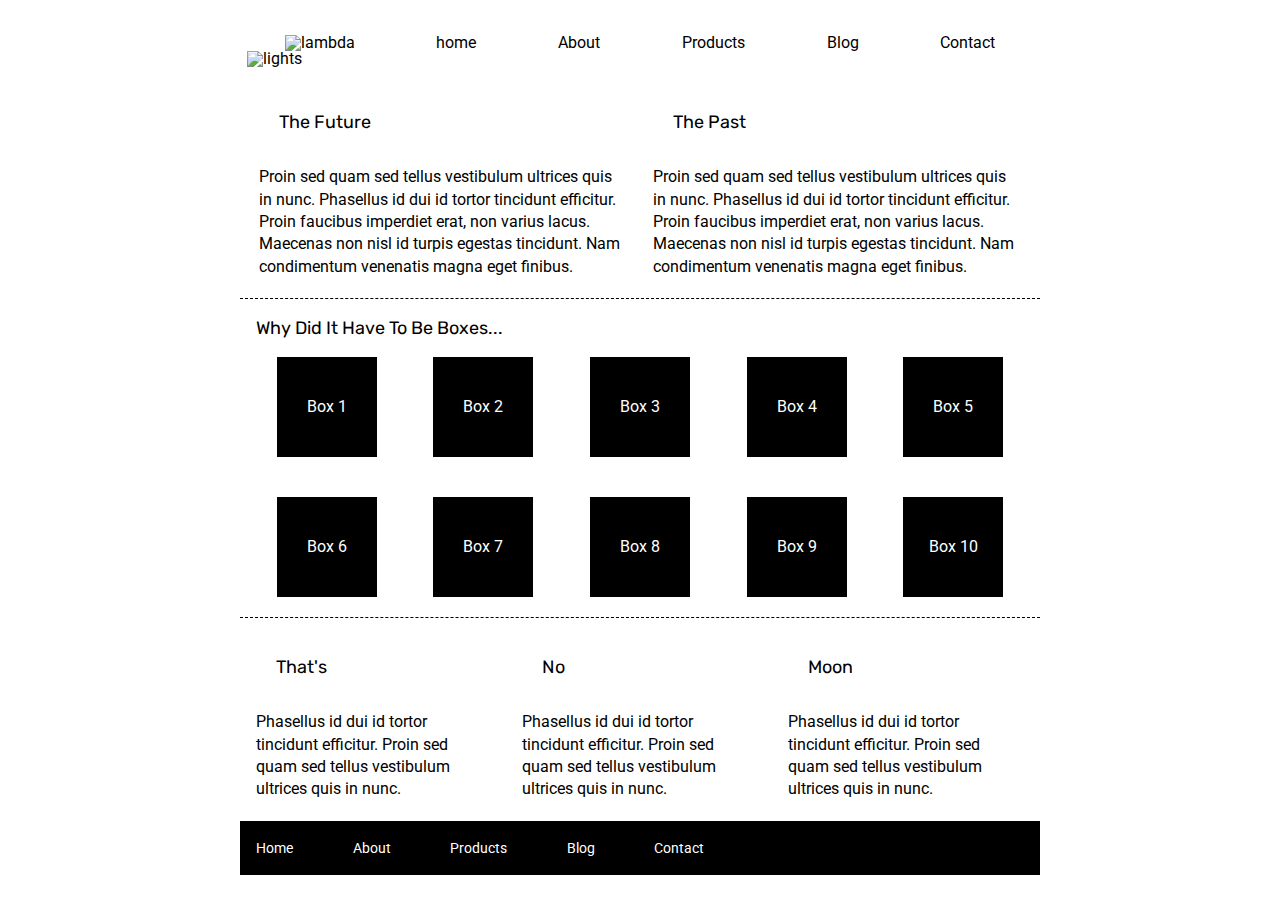
==== index.html @ ded49503 "sprint" ====
<!doctype html>

<html lang="en">

<head>
    <meta charset="utf-8">

    <title>Sprint Challenge - Home</title>

    <link href="https://fonts.googleapis.com/css?family=Roboto|Rubik" rel="stylesheet">
    <link rel="stylesheet" href="css/index.css">

</head>

<body>
    <header>
        <nav class="top">
            <img class="logo" src="img/lambda-black.png" alt="lambda">
            <a href="#">home</a>
            <a href="about.html">About</a>
            <a href="#">Products</a>
            <a href="#">Blog</a>
            <a href="#">Contact</a>
        </nav>
        <section>
            <img class="logo2" src="img/jumbo.jpg" alt="lights">
        </section>
    </header>

    <div class="container">

        <section class="top-content">
            <div class="text-container">
                <h2>The Future</h2>
                <p>Proin sed quam sed tellus vestibulum ultrices quis in nunc. Phasellus id dui id tortor tincidunt
                    efficitur. Proin faucibus imperdiet erat, non varius lacus. Maecenas non nisl id turpis egestas
                    tincidunt. Nam condimentum venenatis magna eget finibus.</p>
            </div>
            <div class="text-container">
                <h2>The Past</h2>
                <p>Proin sed quam sed tellus vestibulum ultrices quis in nunc. Phasellus id dui id tortor tincidunt
                    efficitur. Proin faucibus imperdiet erat, non varius lacus. Maecenas non nisl id turpis egestas
                    tincidunt. Nam condimentum venenatis magna eget finibus.</p>
            </div>
        </section>

        <section class="middle-content">

            <h2>Why Did It Have To Be Boxes...</h2>

            <div class="boxes">
                <div class="box">Box 1</div>
                <div class="box">Box 2</div>
                <div class="box">Box 3</div>
                <div class="box">Box 4</div>
                <div class="box">Box 5</div>
                <div class="box">Box 6</div>
                <div class="box">Box 7</div>
                <div class="box">Box 8</div>
                <div class="box">Box 9</div>
                <div class="box">Box 10</div>
            </div>

        </section>

        <section class="bottom-content">

            <div class="text-container">
                <h2>That's</h2>
                <p>Phasellus id dui id tortor tincidunt efficitur. Proin sed quam sed tellus vestibulum ultrices quis in
                    nunc.</p>
            </div>
            <div class="text-container">
                <h2>No</h2>
                <p>Phasellus id dui id tortor tincidunt efficitur. Proin sed quam sed tellus vestibulum ultrices quis in
                    nunc.</p>
            </div>
            <div class="text-container">
                <h2>Moon</h2>
                <p>Phasellus id dui id tortor tincidunt efficitur. Proin sed quam sed tellus vestibulum ultrices quis in
                    nunc.</p>
            </div>

        </section>

        <footer>
            <nav>
                <a href="#">Home</a>
                <a href="#">About</a>
                <a href="#">Products</a>
                <a href="#">Blog</a>
                <a href="#">Contact</a>
            </nav>
        </footer>
    </div><!-- container -->
</body>

</html>
---- css/index.css ----
/* http://meyerweb.com/eric/tools/css/reset/ 
   v2.0 | 20110126
   License: none (public domain)
*/

html, body, div, span, applet, object, iframe,
h1, h2, h3, h4, h5, h6, p, blockquote, pre,
a, abbr, acronym, address, big, cite, code,
del, dfn, em, img, ins, kbd, q, s, samp,
small, strike, strong, sub, sup, tt, var,
b, u, i, center,
dl, dt, dd, ol, ul, li,
fieldset, form, label, legend,
table, caption, tbody, tfoot, thead, tr, th, td,
article, aside, canvas, details, embed, 
figure, figcaption, footer, header, hgroup, 
menu, nav, output, ruby, section, summary,
time, mark, audio, video {
	margin: 0;
	padding: 0;
	border: 0;
	font-size: 100%;
	font: inherit;
	vertical-align: baseline;
}
/* HTML5 display-role reset for older browsers */
article, aside, details, figcaption, figure, 
footer, header, hgroup, menu, nav, section {
	display: block;
}
body {
    line-height: 1;
    width: 1024px;
	padding: 35px 75px;
	margin: 0 auto;
}

.container about-page {
    line-height: 1;
    width: 1024px;
	padding: 35px 75px;
    margin: 0 auto;
    display: flex;
    justify-content: space-around;

}

.top1 {
    display: flex;
    flex-direction: row;
    flex-wrap: wrap;
}

.phone {
    display: flex;
    flex-direction: column;
    width: 50%;
    padding-right: 30px;
    padding-top: 30px;

}


ol, ul {
	list-style: none;
}
blockquote, q {
	quotes: none;
}
blockquote:before, blockquote:after,
q:before, q:after {
	content: '';
	content: none;
}
table {
	border-collapse: collapse;
	border-spacing: 0;
}

* {
    box-sizing: border-box;
}

html, body {
    height: 100%;
    font-family: 'Roboto', sans-serif;
}

.top, .logo {
        display: flex;
        justify-content: space-evenly;       
}



nav a {
	color: black;
	text-decoration: none;
}

.logo2 {
    padding-bottom: 3%;
    margin-left: 5%;
}

h1, h2, h3, h4, h5 {
    font-size: 18px;
    margin-bottom: 15px;
    font-family: 'Rubik', sans-serif;
}

p {
    line-height: 1.4;
}

.container {
    width: 800px;
    margin: 0 auto;
}

.top-content {
    display: flex;
    flex-wrap: wrap;
    justify-content: space-evenly;
    margin-bottom: 20px;
    border-bottom: 1px dashed black;
}

.top-content .text-container {
    width: 48%;
    padding: 0 1%;
    padding-bottom: 20px;  
}

.middle-content {
    margin-bottom: 20px;
    border-bottom: 1px dashed black;
}

.middle-content h2 {
    padding: 0 2%;
    margin-bottom: 0;
}

.middle-content .boxes {
    display: flex;
    flex-wrap: wrap;
    justify-content: space-evenly;
}

.middle-content .boxes .box {
    width: 12.5%;
    height: 100px;
    background: black;
    margin: 20px 2.5%;
    color: white;
    display: flex;
    align-items: center;
    justify-content: center;
}
button {
	font-family: 'Titillium Web', sans-serif;
	/* display: inline-block; */
	border: 1px solid black;
	font-size: 15px;
	font-weight: none;
	width: 44%;
	height: 30px;
	text-align: center;
	line-height: 10px;
    background-color: #fff;
    border-radius: 10px;
    margin-bottom: 30px;
    margin-top: 20px;
 
}
.phone{
        border-bottom: 3px dotted #000;
        padding-top: 35px;
        margin-top: 35px;
}



h2{
    padding: 20px;
}

.bottom-content {
    display: flex;
    margin: 0 2% 20px;
    justify-content: space-around;
}

.bottom-content .text-container {
    padding-right: 4%;
}

.bottom-content .text-container:last-child {
    padding-right: 0;
}

footer {
    width: 100%;
    background: black;
}

footer nav {
    width: 60%;
    display: flex;
    justify-content: space-between;
    align-items: center;
    padding: 20px 2%;
    font-size: 14px;
}

footer nav a {
    color: white;
    text-decoration: none;
}
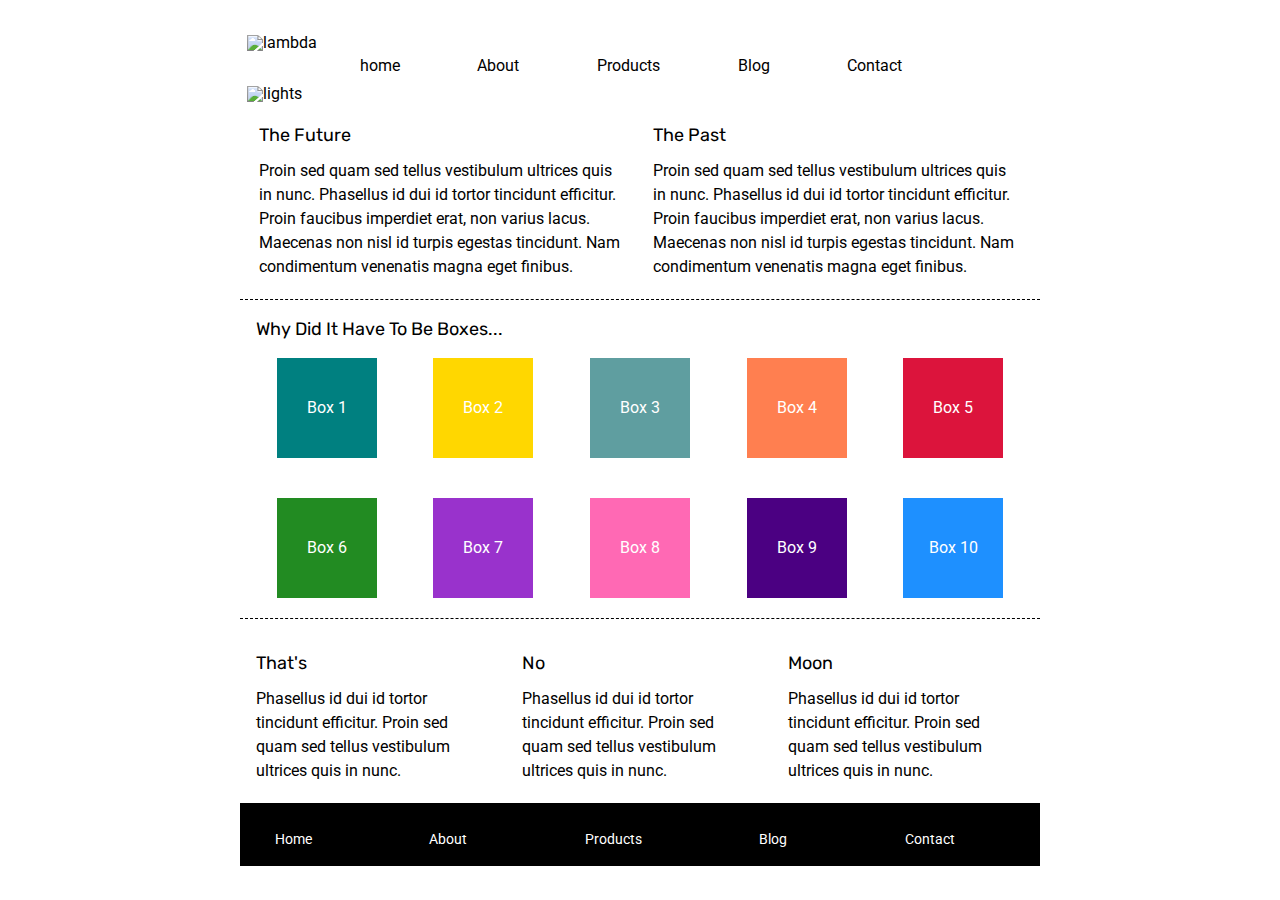
==== commit 77897356: "sprint retest" ====
--- a/index.html
+++ b/index.html
@@ -14,14 +14,18 @@
 
 <body>
     <header>
-        <nav class="top">
-            <img class="logo" src="img/lambda-black.png" alt="lambda">
-            <a href="#">home</a>
-            <a href="about.html">About</a>
-            <a href="#">Products</a>
-            <a href="#">Blog</a>
-            <a href="#">Contact</a>
-        </nav>
+        <section class="flex">
+            <div class="alone">
+                <img class="logo" src="img/lambda-black.png" alt="lambda">
+            </div>
+            <nav class="top">
+                <a href="#">home</a>
+                <a href="about.html">About</a>
+                <a href="products.html">Products</a>
+                <a href="#">Blog</a>
+                <a href="#">Contact</a>
+            </nav>
+        </section>
         <section>
             <img class="logo2" src="img/jumbo.jpg" alt="lights">
         </section>
@@ -49,16 +53,16 @@
             <h2>Why Did It Have To Be Boxes...</h2>
 
             <div class="boxes">
-                <div class="box">Box 1</div>
-                <div class="box">Box 2</div>
-                <div class="box">Box 3</div>
-                <div class="box">Box 4</div>
-                <div class="box">Box 5</div>
-                <div class="box">Box 6</div>
-                <div class="box">Box 7</div>
-                <div class="box">Box 8</div>
-                <div class="box">Box 9</div>
-                <div class="box">Box 10</div>
+                <div class="box box-1">Box 1</div>
+                <div class="box box-2">Box 2</div>
+                <div class="box box-3">Box 3</div>
+                <div class="box box-4">Box 4</div>
+                <div class="box box-5">Box 5</div>
+                <div class="box box-6">Box 6</div>
+                <div class="box box-7">Box 7</div>
+                <div class="box box-8">Box 8</div>
+                <div class="box box-9">Box 9</div>
+                <div class="box box-10">Box 10</div>
             </div>
 
         </section>
--- a/css/index.css
+++ b/css/index.css
@@ -86,11 +86,24 @@
     font-family: 'Roboto', sans-serif;
 }
 
-.top, .logo {
+ .flex, .alone, .top { 
         display: flex;
-        justify-content: space-evenly;       
-}
-
+        flex-direction: row;
+ }
+ 
+ .alone {
+     padding-left: 5%;
+     padding-bottom: 4%
+ }
+
+ .top, a { 
+     padding-left: 10px;
+     display: flex;
+     justify-content: space-between;
+     margin-right: 22%;
+     margin-top: 2%;
+     margin-left: 2%;
+ }
 
 
 nav a {
@@ -99,18 +112,26 @@
 }
 
 .logo2 {
-    padding-bottom: 3%;
+    padding-bottom: 1%;
     margin-left: 5%;
+}
+
+.logostretch {
+    width: 90%;
 }
 
 h1, h2, h3, h4, h5 {
     font-size: 18px;
     margin-bottom: 15px;
     font-family: 'Rubik', sans-serif;
+    padding-top: 15px;
+}
+.work {
+    padding-top: 15px;
 }
 
 p {
-    line-height: 1.4;
+    line-height: 1.5;
 }
 
 .container {
@@ -137,6 +158,43 @@
     border-bottom: 1px dashed black;
 }
 
+.about{
+    border-bottom: 1px dashed black;
+    padding-bottom: 30px;
+}
+
+.life {
+    width: 93%;
+}
+
+.life:hover{
+    border: 6px dotted #000405;
+  }
+
+.ai{
+    width: 93%;
+}
+
+.ai:hover{
+    border: 6px dashed rgb(0, 160, 235);
+  }
+
+.person{
+    width: 93%
+}
+
+.person:hover{
+    border: 6px dashed #000203;
+  }
+
+.thinking{
+    width: 93%;
+}
+
+.thinking:hover{
+    border: 6px dotted rgb(0, 160, 235);
+  }
+
 .middle-content h2 {
     padding: 0 2%;
     margin-bottom: 0;
@@ -151,20 +209,50 @@
 .middle-content .boxes .box {
     width: 12.5%;
     height: 100px;
-    background: black;
     margin: 20px 2.5%;
     color: white;
     display: flex;
     align-items: center;
     justify-content: center;
 }
+
+.box-1{
+    background: teal;
+}
+.box-2{
+    background: gold;
+}
+.box-3{
+    background: cadetblue;
+}
+.box-4{
+    background: coral;
+}
+.box-5{
+    background: crimson;
+}
+.box-6{
+    background: forestgreen;
+}
+.box-7{
+    background: darkorchid;
+}
+.box-8{
+    background: hotpink;
+}
+.box-9{
+    background: indigo;
+}
+.box-10{
+    background: dodgerblue;
+}
+
 button {
 	font-family: 'Titillium Web', sans-serif;
-	/* display: inline-block; */
-	border: 1px solid black;
+	border: 3px solid black;
 	font-size: 15px;
 	font-weight: none;
-	width: 44%;
+	width: 33%;
 	height: 30px;
 	text-align: center;
 	line-height: 10px;
@@ -174,16 +262,17 @@
     margin-top: 20px;
  
 }
-.phone{
-        border-bottom: 3px dotted #000;
+.phone {
         padding-top: 35px;
-        margin-top: 35px;
-}
-
-
-
-h2{
-    padding: 20px;
+        margin-top: 15px;
+}
+
+.dot {
+    border-bottom: 1px dashed #000;
+}
+
+.work {
+    padding-bottom: 30px;
 }
 
 .bottom-content {
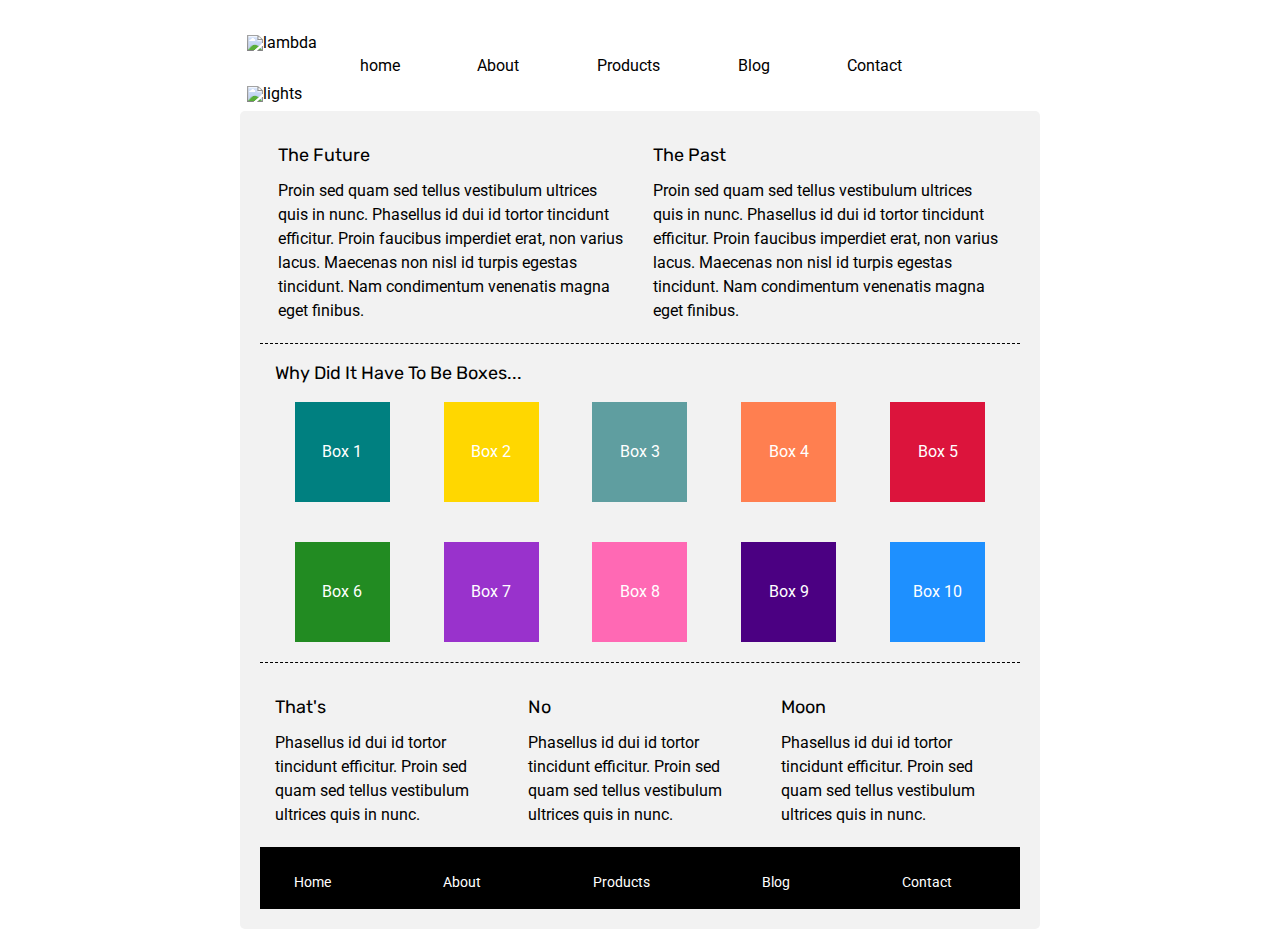
==== commit 814713e4: "add a contact tab" ====
--- a/index.html
+++ b/index.html
@@ -23,7 +23,7 @@
                 <a href="about.html">About</a>
                 <a href="products.html">Products</a>
                 <a href="#">Blog</a>
-                <a href="#">Contact</a>
+                <a href="contact.html">Contact</a>
             </nav>
         </section>
         <section>
--- a/css/index.css
+++ b/css/index.css
@@ -306,4 +306,36 @@
 footer nav a {
     color: white;
     text-decoration: none;
+}
+
+* {box-sizing: border-box;}
+
+input[type=text], select, textarea {
+  width: 100%;
+  padding: 12px;
+  border: 1px solid #ccc;
+  border-radius: 4px;
+  box-sizing: border-box;
+  margin-top: 6px;
+  margin-bottom: 16px;
+  resize: vertical;
+}
+
+input[type=submit] {
+  background-color:black;
+  color: white;
+  padding: 12px 20px;
+  border: none;
+  border-radius: 4px;
+  cursor: pointer;
+}
+
+input[type=submit]:hover {
+  background-color: blue;
+}
+
+.container {
+  border-radius: 5px;
+  background-color: #f2f2f2;
+  padding: 20px;
 }